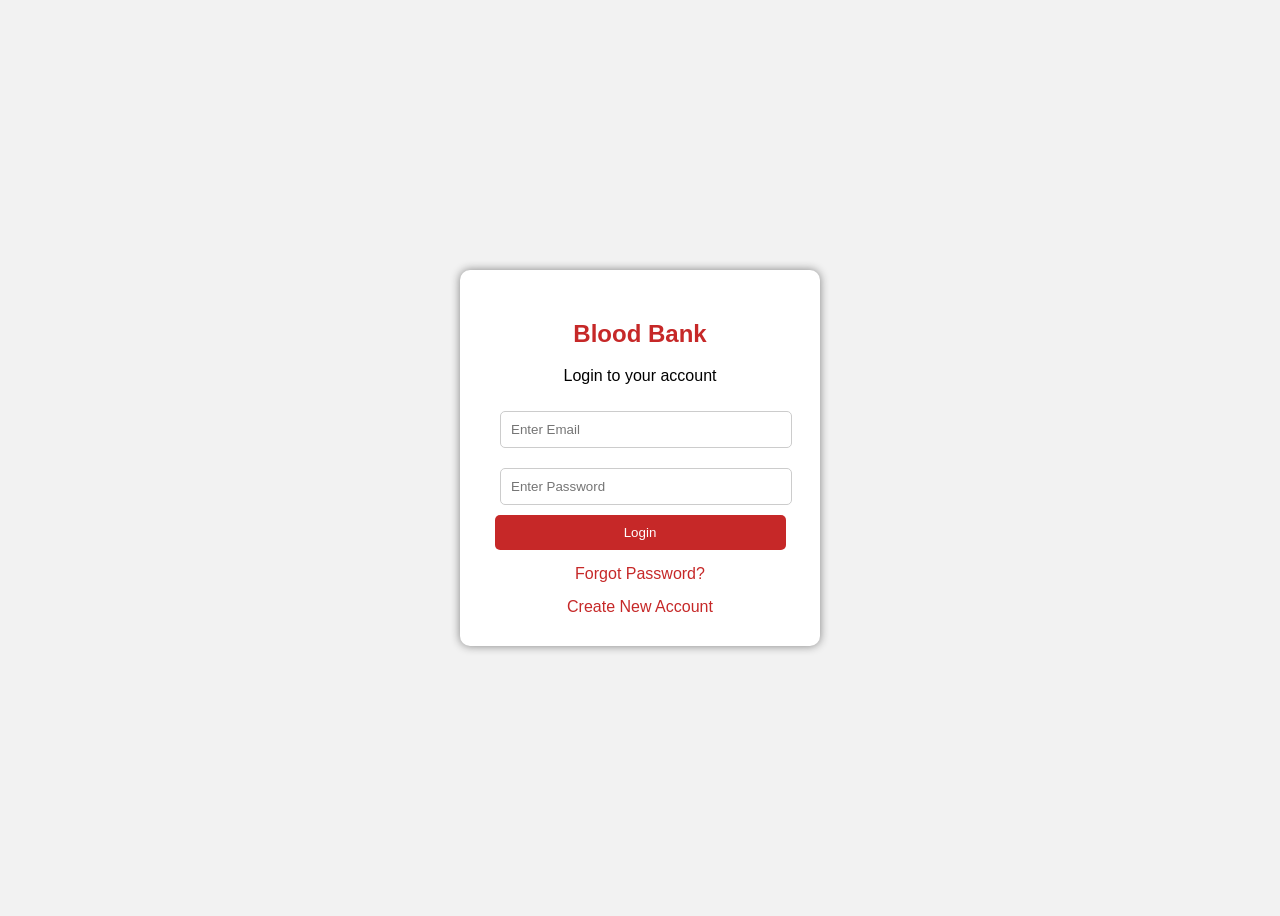
==== login.html @ 52cf19c0 "Create login.html create a login page" ====
<!DOCTYPE html>
<html>
<head>
    <title>Blood Bank - Login</title>

    <style>
        body {
            font-family: Arial;
            background: #f2f2f2;
            display: flex;
            justify-content: center;
            align-items: center;
            height: 100vh;
        }

        .login {
            background: white;
            width: 300px;
            padding: 30px;
            border-radius: 10px;
            box-shadow: 0 0 10px gray;
            text-align: center;
        }

        h2 {
            color: #c62828;
        }

        input {
            width: 90%;
            padding: 10px;
            margin: 10px;
            border: 1px solid #ccc;
            border-radius: 5px;
        }

        button {
            width: 97%;
            padding: 10px;
            background: #c62828;
            color: white;
            border: none;
            border-radius: 5px;
            cursor: pointer;
        }

        a {
            display: block;
            margin-top: 15px;
            color: #c62828;
            text-decoration: none;
        }
    </style>
</head>

<body>

    <div class="login">
        <h2>Blood Bank</h2>
        <p>Login to your account</p>

        <form>
            <input type="email" placeholder="Enter Email" required>

            <input type="password" placeholder="Enter Password" required>

            <button type="submit">Login</button>
        </form>

        <a href="#">Forgot Password?</a>
        <a href="#">Create New Account</a>
    </div>

</body>
</html>
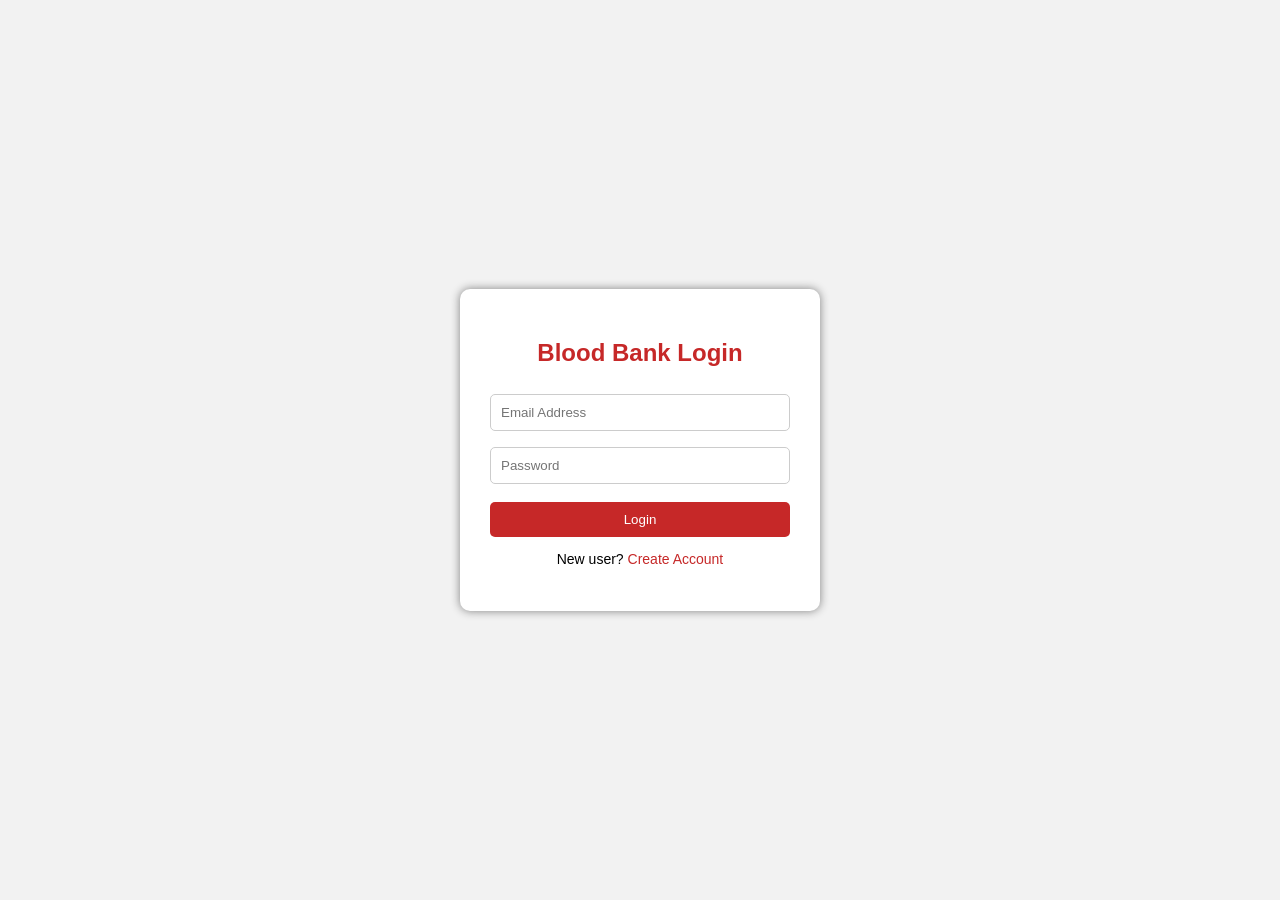
==== commit 1ee3bd25: "Add hospital NGO dashboard" ====
--- a/login.html
+++ b/login.html
@@ -1,75 +1,68 @@
 <!DOCTYPE html>
-<html>
+<html lang="en">
 <head>
+    <meta charset="UTF-8">
+    <meta name="viewport" content="width=device-width, initial-scale=1.0">
     <title>Blood Bank - Login</title>
-
-    <style>
-        body {
-            font-family: Arial;
-            background: #f2f2f2;
-            display: flex;
-            justify-content: center;
-            align-items: center;
-            height: 100vh;
-        }
-
-        .login {
-            background: white;
-            width: 300px;
-            padding: 30px;
-            border-radius: 10px;
-            box-shadow: 0 0 10px gray;
-            text-align: center;
-        }
-
-        h2 {
-            color: #c62828;
-        }
-
-        input {
-            width: 90%;
-            padding: 10px;
-            margin: 10px;
-            border: 1px solid #ccc;
-            border-radius: 5px;
-        }
-
-        button {
-            width: 97%;
-            padding: 10px;
-            background: #c62828;
-            color: white;
-            border: none;
-            border-radius: 5px;
-            cursor: pointer;
-        }
-
-        a {
-            display: block;
-            margin-top: 15px;
-            color: #c62828;
-            text-decoration: none;
-        }
-    </style>
+    <link rel="stylesheet" href="login.css">
 </head>
-
 <body>
 
     <div class="login">
-        <h2>Blood Bank</h2>
-        <p>Login to your account</p>
+        <div id="loginForm">
+            <h2>Blood Bank Login</h2>
 
-        <form>
-            <input type="email" placeholder="Enter Email" required>
+            <form id="login">
+                <input type="email" id="loginEmail"
+                    placeholder="Email Address" required>
 
-            <input type="password" placeholder="Enter Password" required>
+                <input type="password" id="loginPassword"
+                    placeholder="Password" required>
 
-            <button type="submit">Login</button>
-        </form>
+                <button type="submit">Login</button>
+            </form>
 
-        <a href="#">Forgot Password?</a>
-        <a href="#">Create New Account</a>
+            <p>New user?
+                <a href="#" id="showRegister">Create Account</a>
+            </p>
+        </div>
+
+        <div id="registerForm" class="hidden">
+            <h2>Create Account</h2>
+
+            <form id="register">
+                <input type="text" id="name"
+                    placeholder="Full Name" required>
+
+                <input type="email" id="email"
+                    placeholder="Email Address" required>
+
+                <input type="tel" id="phone"
+                    placeholder="Mobile Number"
+                    pattern="[0-9]{10}" maxlength="10" required>
+
+                <select id="role" required>
+                    <option value="">Select User Type</option>
+                    <option value="user">Blood Requester</option>
+                    <option value="hospital">hospital</option>
+                     <option value="ngo">NGO</option>
+                </select>
+
+                <input type="password" id="password"
+                    placeholder="Create Password"
+                    minlength="6" required>
+
+                <button type="submit">Register</button>
+            </form>
+
+            <p>Already registered?
+                <a href="#" id="showLogin">Login</a>
+            </p>
+        </div>
+
+        <p id="message"></p>
     </div>
 
+    <script src="login.js"></script>
 </body>
 </html>
--- a/login.css
+++ b/login.css
@@ -0,0 +1,64 @@
+body {
+    font-family: Arial, sans-serif;
+    background: #f2f2f2;
+    display: flex;
+    justify-content: center;
+    align-items: center;
+    min-height: 100vh;
+    margin: 0;
+}
+
+.login {
+    background: white;
+    width: 300px;
+    padding: 30px;
+    border-radius: 10px;
+    box-shadow: 0 0 10px gray;
+    text-align: center;
+}
+
+h2 {
+    color: #c62828;
+}
+
+input, select {
+    width: 100%;
+    padding: 10px;
+    margin: 8px 0;
+    border: 1px solid #ccc;
+    border-radius: 5px;
+    box-sizing: border-box;
+}
+
+button {
+    width: 100%;
+    padding: 10px;
+    margin-top: 10px;
+    background: #c62828;
+    color: white;
+    border: none;
+    border-radius: 5px;
+    cursor: pointer;
+}
+
+button:hover {
+    background: #a51d1d;
+}
+
+p {
+    font-size: 14px;
+}
+
+a {
+    color: #c62828;
+    text-decoration: none;
+}
+
+.hidden {
+    display: none;
+}
+
+#message {
+    margin-top: 12px;
+    overflow-wrap: anywhere;
+}
